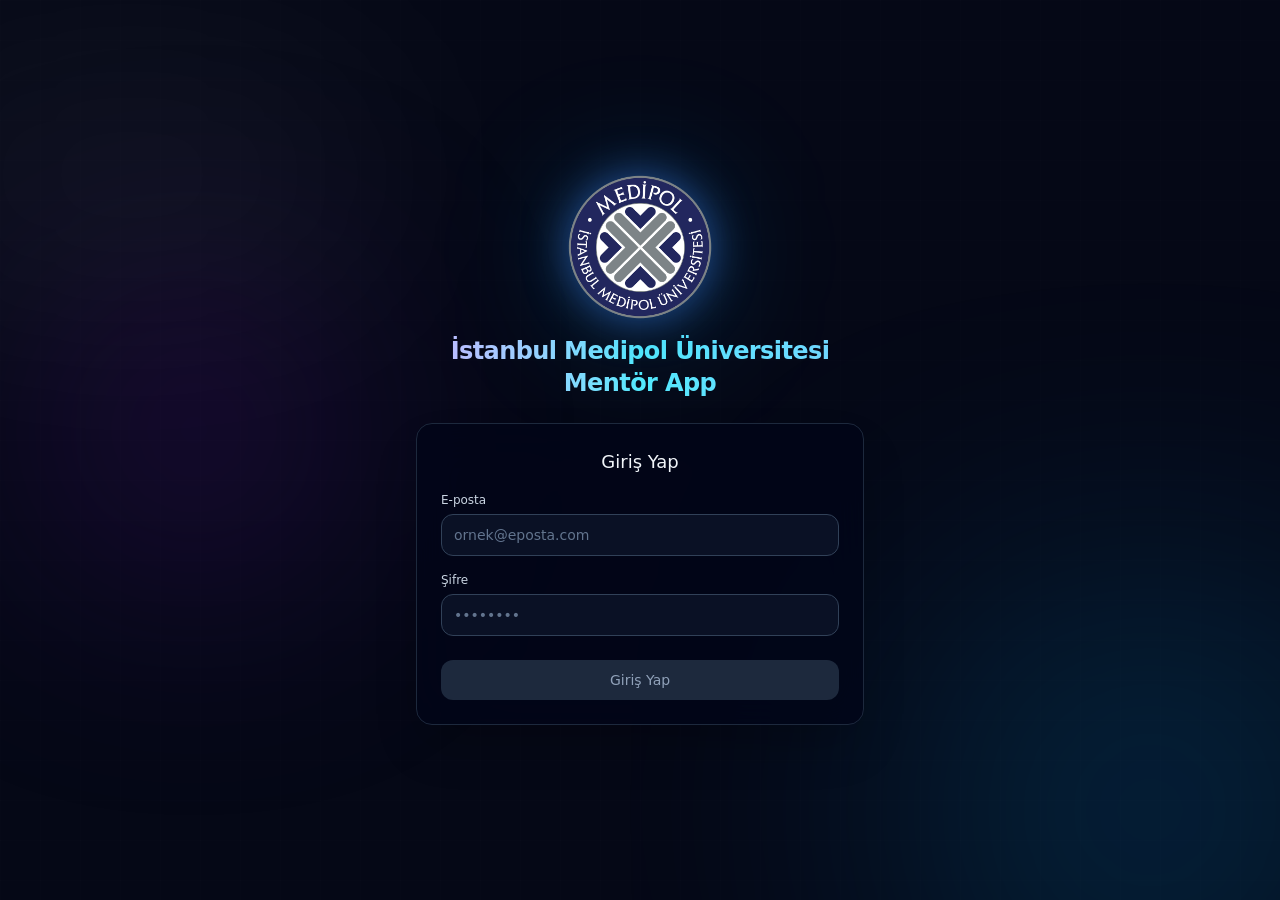
==== index.html @ 2b493436 "Updates" ====
<!doctype html>
<html lang="en">
  <head>
    <meta charset="UTF-8" />
    <link rel="icon" type="image/svg+xml" href="/vite.svg" />
    <meta name="viewport" content="width=device-width, initial-scale=1.0" />
    <title>Medipol Mentör App</title>
    <script type="module" crossorigin src="/assets/index-DeVM8zH9.js"></script>
    <link rel="stylesheet" crossorigin href="/assets/index-BW0KxDm7.css">
  </head>
  <body>
    <div id="root"></div>
  </body>
</html>
---- assets/index-BW0KxDm7.css ----
@layer properties{@supports ((-webkit-hyphens:none) and (not (margin-trim:inline))) or ((-moz-orient:inline) and (not (color:rgb(from red r g b)))){*,:before,:after,::backdrop{--tw-space-y-reverse:0;--tw-border-style:solid;--tw-gradient-position:initial;--tw-gradient-from:#0000;--tw-gradient-via:#0000;--tw-gradient-to:#0000;--tw-gradient-stops:initial;--tw-gradient-via-stops:initial;--tw-gradient-from-position:0%;--tw-gradient-via-position:50%;--tw-gradient-to-position:100%;--tw-leading:initial;--tw-font-weight:initial;--tw-tracking:initial;--tw-shadow:0 0 #0000;--tw-shadow-color:initial;--tw-shadow-alpha:100%;--tw-inset-shadow:0 0 #0000;--tw-inset-shadow-color:initial;--tw-inset-shadow-alpha:100%;--tw-ring-color:initial;--tw-ring-shadow:0 0 #0000;--tw-inset-ring-color:initial;--tw-inset-ring-shadow:0 0 #0000;--tw-ring-inset:initial;--tw-ring-offset-width:0px;--tw-ring-offset-color:#fff;--tw-ring-offset-shadow:0 0 #0000;--tw-blur:initial;--tw-brightness:initial;--tw-contrast:initial;--tw-grayscale:initial;--tw-hue-rotate:initial;--tw-invert:initial;--tw-opacity:initial;--tw-saturate:initial;--tw-sepia:initial;--tw-drop-shadow:initial;--tw-drop-shadow-color:initial;--tw-drop-shadow-alpha:100%;--tw-drop-shadow-size:initial;--tw-backdrop-blur:initial;--tw-backdrop-brightness:initial;--tw-backdrop-contrast:initial;--tw-backdrop-grayscale:initial;--tw-backdrop-hue-rotate:initial;--tw-backdrop-invert:initial;--tw-backdrop-opacity:initial;--tw-backdrop-saturate:initial;--tw-backdrop-sepia:initial;--tw-duration:initial;--tw-scale-x:1;--tw-scale-y:1;--tw-scale-z:1}}}@layer theme{:root,:host{--font-sans:ui-sans-serif,system-ui,sans-serif,"Apple Color Emoji","Segoe UI Emoji","Segoe UI Symbol","Noto Color Emoji";--font-mono:ui-monospace,SFMono-Regular,Menlo,Monaco,Consolas,"Liberation Mono","Courier New",monospace;--color-red-400:oklch(70.4% .191 22.216);--color-amber-300:oklch(87.9% .169 91.605);--color-amber-400:oklch(82.8% .189 84.429);--color-amber-500:oklch(76.9% .188 70.08);--color-amber-600:oklch(66.6% .179 58.318);--color-emerald-200:oklch(90.5% .093 164.15);--color-emerald-400:oklch(76.5% .177 163.223);--color-emerald-500:oklch(69.6% .17 162.48);--color-emerald-600:oklch(59.6% .145 163.225);--color-cyan-300:oklch(86.5% .127 207.078);--color-sky-300:oklch(82.8% .111 230.318);--color-sky-400:oklch(74.6% .16 232.661);--color-sky-500:oklch(68.5% .169 237.323);--color-sky-600:oklch(58.8% .158 241.966);--color-indigo-100:oklch(93% .034 272.788);--color-indigo-200:oklch(87% .065 274.039);--color-indigo-300:oklch(78.5% .115 274.713);--color-indigo-400:oklch(67.3% .182 276.935);--color-indigo-500:oklch(58.5% .233 277.117);--color-indigo-600:oklch(51.1% .262 276.966);--color-violet-300:oklch(81.1% .111 293.571);--color-purple-800:oklch(43.8% .218 303.724);--color-rose-200:oklch(89.2% .058 10.001);--color-rose-300:oklch(81% .117 11.638);--color-rose-500:oklch(64.5% .246 16.439);--color-slate-50:oklch(98.4% .003 247.858);--color-slate-100:oklch(96.8% .007 247.896);--color-slate-200:oklch(92.9% .013 255.508);--color-slate-300:oklch(86.9% .022 252.894);--color-slate-400:oklch(70.4% .04 256.788);--color-slate-500:oklch(55.4% .046 257.417);--color-slate-600:oklch(44.6% .043 257.281);--color-slate-700:oklch(37.2% .044 257.287);--color-slate-800:oklch(27.9% .041 260.031);--color-slate-900:oklch(20.8% .042 265.755);--color-slate-950:oklch(12.9% .042 264.695);--color-white:#fff;--spacing:.25rem;--container-md:28rem;--container-6xl:72rem;--container-7xl:80rem;--text-xs:.75rem;--text-xs--line-height:calc(1/.75);--text-sm:.875rem;--text-sm--line-height:calc(1.25/.875);--text-base:1rem;--text-base--line-height: 1.5 ;--text-lg:1.125rem;--text-lg--line-height:calc(1.75/1.125);--text-xl:1.25rem;--text-xl--line-height:calc(1.75/1.25);--text-2xl:1.5rem;--text-2xl--line-height:calc(2/1.5);--text-3xl:1.875rem;--text-3xl--line-height: 1.2 ;--font-weight-medium:500;--font-weight-semibold:600;--tracking-tight:-.025em;--leading-tight:1.25;--leading-snug:1.375;--radius-lg:.5rem;--radius-xl:.75rem;--radius-2xl:1rem;--animate-pulse:pulse 2s cubic-bezier(.4,0,.6,1)infinite;--blur-xl:24px;--blur-3xl:64px;--default-transition-duration:.15s;--default-transition-timing-function:cubic-bezier(.4,0,.2,1);--default-font-family:var(--font-sans);--default-mono-font-family:var(--font-mono)}}@layer base{*,:after,:before,::backdrop{box-sizing:border-box;border:0 solid;margin:0;padding:0}::file-selector-button{box-sizing:border-box;border:0 solid;margin:0;padding:0}html,:host{-webkit-text-size-adjust:100%;-moz-tab-size:4;-o-tab-size:4;tab-size:4;line-height:1.5;font-family:var(--default-font-family,ui-sans-serif,system-ui,sans-serif,"Apple Color Emoji","Segoe UI Emoji","Segoe UI Symbol","Noto Color Emoji");font-feature-settings:var(--default-font-feature-settings,normal);font-variation-settings:var(--default-font-variation-settings,normal);-webkit-tap-highlight-color:transparent}hr{height:0;color:inherit;border-top-width:1px}abbr:where([title]){-webkit-text-decoration:underline dotted;text-decoration:underline dotted}h1,h2,h3,h4,h5,h6{font-size:inherit;font-weight:inherit}a{color:inherit;-webkit-text-decoration:inherit;text-decoration:inherit}b,strong{font-weight:bolder}code,kbd,samp,pre{font-family:var(--default-mono-font-family,ui-monospace,SFMono-Regular,Menlo,Monaco,Consolas,"Liberation Mono","Courier New",monospace);font-feature-settings:var(--default-mono-font-feature-settings,normal);font-variation-settings:var(--default-mono-font-variation-settings,normal);font-size:1em}small{font-size:80%}sub,sup{vertical-align:baseline;font-size:75%;line-height:0;position:relative}sub{bottom:-.25em}sup{top:-.5em}table{text-indent:0;border-color:inherit;border-collapse:collapse}:-moz-focusring{outline:auto}progress{vertical-align:baseline}summary{display:list-item}ol,ul,menu{list-style:none}img,svg,video,canvas,audio,iframe,embed,object{vertical-align:middle;display:block}img,video{max-width:100%;height:auto}button,input,select,optgroup,textarea{font:inherit;font-feature-settings:inherit;font-variation-settings:inherit;letter-spacing:inherit;color:inherit;opacity:1;background-color:#0000;border-radius:0}::file-selector-button{font:inherit;font-feature-settings:inherit;font-variation-settings:inherit;letter-spacing:inherit;color:inherit;opacity:1;background-color:#0000;border-radius:0}:where(select:is([multiple],[size])) optgroup{font-weight:bolder}:where(select:is([multiple],[size])) optgroup option{padding-inline-start:20px}::file-selector-button{margin-inline-end:4px}::-moz-placeholder{opacity:1}::placeholder{opacity:1}@supports (not (-webkit-appearance:-apple-pay-button)) or (contain-intrinsic-size:1px){::-moz-placeholder{color:currentColor}::placeholder{color:currentColor}@supports (color:color-mix(in lab,red,red)){::-moz-placeholder{color:color-mix(in oklab,currentcolor 50%,transparent)}::placeholder{color:color-mix(in oklab,currentcolor 50%,transparent)}}}textarea{resize:vertical}::-webkit-search-decoration{-webkit-appearance:none}::-webkit-date-and-time-value{min-height:1lh;text-align:inherit}::-webkit-datetime-edit{display:inline-flex}::-webkit-datetime-edit-fields-wrapper{padding:0}::-webkit-datetime-edit{padding-block:0}::-webkit-datetime-edit-year-field{padding-block:0}::-webkit-datetime-edit-month-field{padding-block:0}::-webkit-datetime-edit-day-field{padding-block:0}::-webkit-datetime-edit-hour-field{padding-block:0}::-webkit-datetime-edit-minute-field{padding-block:0}::-webkit-datetime-edit-second-field{padding-block:0}::-webkit-datetime-edit-millisecond-field{padding-block:0}::-webkit-datetime-edit-meridiem-field{padding-block:0}::-webkit-calendar-picker-indicator{line-height:1}:-moz-ui-invalid{box-shadow:none}button,input:where([type=button],[type=reset],[type=submit]){-webkit-appearance:button;-moz-appearance:button;appearance:button}::file-selector-button{-webkit-appearance:button;-moz-appearance:button;appearance:button}::-webkit-inner-spin-button{height:auto}::-webkit-outer-spin-button{height:auto}[hidden]:where(:not([hidden=until-found])){display:none!important}}@layer components;@layer utilities{.pointer-events-none{pointer-events:none}.absolute{position:absolute}.relative{position:relative}.inset-0{inset:calc(var(--spacing)*0)}.inset-y-1\/3{inset-block:33.3333%}.top-\[5\%\]{top:5%}.right-\[-80px\]{right:-80px}.bottom-\[-120px\]{bottom:-120px}.left-\[-10\%\]{left:-10%}.left-\[5\%\]{left:5%}.mx-auto{margin-inline:auto}.mt-0\.5{margin-top:calc(var(--spacing)*.5)}.mt-1{margin-top:calc(var(--spacing)*1)}.mt-2{margin-top:calc(var(--spacing)*2)}.mt-3{margin-top:calc(var(--spacing)*3)}.mt-auto{margin-top:auto}.mb-1{margin-bottom:calc(var(--spacing)*1)}.mb-1\.5{margin-bottom:calc(var(--spacing)*1.5)}.mb-2{margin-bottom:calc(var(--spacing)*2)}.mb-3{margin-bottom:calc(var(--spacing)*3)}.mb-4{margin-bottom:calc(var(--spacing)*4)}.mb-5{margin-bottom:calc(var(--spacing)*5)}.mb-6{margin-bottom:calc(var(--spacing)*6)}.block{display:block}.flex{display:flex}.grid{display:grid}.hidden{display:none}.inline-flex{display:inline-flex}.h-8{height:calc(var(--spacing)*8)}.h-36{height:calc(var(--spacing)*36)}.h-80{height:calc(var(--spacing)*80)}.h-\[260px\]{height:260px}.h-\[420px\]{height:420px}.h-full{height:100%}.max-h-48{max-height:calc(var(--spacing)*48)}.max-h-64{max-height:calc(var(--spacing)*64)}.min-h-screen{min-height:100vh}.w-8{width:calc(var(--spacing)*8)}.w-64{width:calc(var(--spacing)*64)}.w-\[260px\]{width:260px}.w-\[420px\]{width:420px}.w-\[520px\]{width:520px}.w-auto{width:auto}.w-full{width:100%}.max-w-6xl{max-width:var(--container-6xl)}.max-w-7xl{max-width:var(--container-7xl)}.max-w-\[75\%\]{max-width:75%}.max-w-md{max-width:var(--container-md)}.flex-1{flex:1}.animate-pulse{animation:var(--animate-pulse)}.cursor-not-allowed{cursor:not-allowed}.cursor-pointer{cursor:pointer}.resize-none{resize:none}.flex-col{flex-direction:column}.items-center{align-items:center}.items-end{align-items:flex-end}.items-stretch{align-items:stretch}.justify-between{justify-content:space-between}.justify-center{justify-content:center}.justify-end{justify-content:flex-end}.justify-start{justify-content:flex-start}.gap-1{gap:calc(var(--spacing)*1)}.gap-2{gap:calc(var(--spacing)*2)}.gap-4{gap:calc(var(--spacing)*4)}.gap-6{gap:calc(var(--spacing)*6)}:where(.space-y-1>:not(:last-child)){--tw-space-y-reverse:0;margin-block-start:calc(calc(var(--spacing)*1)*var(--tw-space-y-reverse));margin-block-end:calc(calc(var(--spacing)*1)*calc(1 - var(--tw-space-y-reverse)))}:where(.space-y-2>:not(:last-child)){--tw-space-y-reverse:0;margin-block-start:calc(calc(var(--spacing)*2)*var(--tw-space-y-reverse));margin-block-end:calc(calc(var(--spacing)*2)*calc(1 - var(--tw-space-y-reverse)))}:where(.space-y-3>:not(:last-child)){--tw-space-y-reverse:0;margin-block-start:calc(calc(var(--spacing)*3)*var(--tw-space-y-reverse));margin-block-end:calc(calc(var(--spacing)*3)*calc(1 - var(--tw-space-y-reverse)))}:where(.space-y-4>:not(:last-child)){--tw-space-y-reverse:0;margin-block-start:calc(calc(var(--spacing)*4)*var(--tw-space-y-reverse));margin-block-end:calc(calc(var(--spacing)*4)*calc(1 - var(--tw-space-y-reverse)))}:where(.space-y-6>:not(:last-child)){--tw-space-y-reverse:0;margin-block-start:calc(calc(var(--spacing)*6)*var(--tw-space-y-reverse));margin-block-end:calc(calc(var(--spacing)*6)*calc(1 - var(--tw-space-y-reverse)))}.truncate{text-overflow:ellipsis;white-space:nowrap;overflow:hidden}.overflow-hidden{overflow:hidden}.overflow-y-auto{overflow-y:auto}.rounded-2xl{border-radius:var(--radius-2xl)}.rounded-full{border-radius:3.40282e38px}.rounded-lg{border-radius:var(--radius-lg)}.rounded-xl{border-radius:var(--radius-xl)}.rounded-br-none{border-bottom-right-radius:0}.rounded-bl-none{border-bottom-left-radius:0}.border{border-style:var(--tw-border-style);border-width:1px}.border-t{border-top-style:var(--tw-border-style);border-top-width:1px}.border-r{border-right-style:var(--tw-border-style);border-right-width:1px}.border-b{border-bottom-style:var(--tw-border-style);border-bottom-width:1px}.border-amber-500\/60{border-color:#f99c0099}@supports (color:color-mix(in lab,red,red)){.border-amber-500\/60{border-color:color-mix(in oklab,var(--color-amber-500)60%,transparent)}}.border-emerald-500\/40{border-color:#00bb7f66}@supports (color:color-mix(in lab,red,red)){.border-emerald-500\/40{border-color:color-mix(in oklab,var(--color-emerald-500)40%,transparent)}}.border-emerald-500\/60{border-color:#00bb7f99}@supports (color:color-mix(in lab,red,red)){.border-emerald-500\/60{border-color:color-mix(in oklab,var(--color-emerald-500)60%,transparent)}}.border-emerald-500\/70{border-color:#00bb7fb3}@supports (color:color-mix(in lab,red,red)){.border-emerald-500\/70{border-color:color-mix(in oklab,var(--color-emerald-500)70%,transparent)}}.border-indigo-500{border-color:var(--color-indigo-500)}.border-indigo-500\/40{border-color:#625fff66}@supports (color:color-mix(in lab,red,red)){.border-indigo-500\/40{border-color:color-mix(in oklab,var(--color-indigo-500)40%,transparent)}}.border-indigo-500\/50{border-color:#625fff80}@supports (color:color-mix(in lab,red,red)){.border-indigo-500\/50{border-color:color-mix(in oklab,var(--color-indigo-500)50%,transparent)}}.border-indigo-500\/60{border-color:#625fff99}@supports (color:color-mix(in lab,red,red)){.border-indigo-500\/60{border-color:color-mix(in oklab,var(--color-indigo-500)60%,transparent)}}.border-rose-500\/40{border-color:#ff235766}@supports (color:color-mix(in lab,red,red)){.border-rose-500\/40{border-color:color-mix(in oklab,var(--color-rose-500)40%,transparent)}}.border-rose-500\/60{border-color:#ff235799}@supports (color:color-mix(in lab,red,red)){.border-rose-500\/60{border-color:color-mix(in oklab,var(--color-rose-500)60%,transparent)}}.border-slate-700{border-color:var(--color-slate-700)}.border-slate-800{border-color:var(--color-slate-800)}.bg-\[\#0a1120\]{background-color:#0a1120}.bg-\[\#050816\]{background-color:#050816}.bg-amber-500{background-color:var(--color-amber-500)}.bg-amber-500\/10{background-color:#f99c001a}@supports (color:color-mix(in lab,red,red)){.bg-amber-500\/10{background-color:color-mix(in oklab,var(--color-amber-500)10%,transparent)}}.bg-emerald-500{background-color:var(--color-emerald-500)}.bg-emerald-500\/10{background-color:#00bb7f1a}@supports (color:color-mix(in lab,red,red)){.bg-emerald-500\/10{background-color:color-mix(in oklab,var(--color-emerald-500)10%,transparent)}}.bg-indigo-500{background-color:var(--color-indigo-500)}.bg-indigo-500\/10{background-color:#625fff1a}@supports (color:color-mix(in lab,red,red)){.bg-indigo-500\/10{background-color:color-mix(in oklab,var(--color-indigo-500)10%,transparent)}}.bg-indigo-500\/20{background-color:#625fff33}@supports (color:color-mix(in lab,red,red)){.bg-indigo-500\/20{background-color:color-mix(in oklab,var(--color-indigo-500)20%,transparent)}}.bg-purple-800\/30{background-color:#6e11b04d}@supports (color:color-mix(in lab,red,red)){.bg-purple-800\/30{background-color:color-mix(in oklab,var(--color-purple-800)30%,transparent)}}.bg-rose-500\/10{background-color:#ff23571a}@supports (color:color-mix(in lab,red,red)){.bg-rose-500\/10{background-color:color-mix(in oklab,var(--color-rose-500)10%,transparent)}}.bg-sky-400\/20{background-color:#00bcfe33}@supports (color:color-mix(in lab,red,red)){.bg-sky-400\/20{background-color:color-mix(in oklab,var(--color-sky-400)20%,transparent)}}.bg-sky-500{background-color:var(--color-sky-500)}.bg-sky-500\/25{background-color:#00a5ef40}@supports (color:color-mix(in lab,red,red)){.bg-sky-500\/25{background-color:color-mix(in oklab,var(--color-sky-500)25%,transparent)}}.bg-slate-800{background-color:var(--color-slate-800)}.bg-slate-900{background-color:var(--color-slate-900)}.bg-slate-900\/70{background-color:#0f172bb3}@supports (color:color-mix(in lab,red,red)){.bg-slate-900\/70{background-color:color-mix(in oklab,var(--color-slate-900)70%,transparent)}}.bg-slate-900\/80{background-color:#0f172bcc}@supports (color:color-mix(in lab,red,red)){.bg-slate-900\/80{background-color:color-mix(in oklab,var(--color-slate-900)80%,transparent)}}.bg-slate-950{background-color:var(--color-slate-950)}.bg-slate-950\/60{background-color:#02061899}@supports (color:color-mix(in lab,red,red)){.bg-slate-950\/60{background-color:color-mix(in oklab,var(--color-slate-950)60%,transparent)}}.bg-slate-950\/80{background-color:#020618cc}@supports (color:color-mix(in lab,red,red)){.bg-slate-950\/80{background-color:color-mix(in oklab,var(--color-slate-950)80%,transparent)}}.bg-slate-950\/90{background-color:#020618e6}@supports (color:color-mix(in lab,red,red)){.bg-slate-950\/90{background-color:color-mix(in oklab,var(--color-slate-950)90%,transparent)}}.bg-transparent{background-color:#0000}.bg-white\/5{background-color:#ffffff0d}@supports (color:color-mix(in lab,red,red)){.bg-white\/5{background-color:color-mix(in oklab,var(--color-white)5%,transparent)}}.bg-gradient-to-b{--tw-gradient-position:to bottom in oklab;background-image:linear-gradient(var(--tw-gradient-stops))}.bg-gradient-to-r{--tw-gradient-position:to right in oklab;background-image:linear-gradient(var(--tw-gradient-stops))}.bg-\[linear-gradient\(\#ffffff15_1px\,transparent_1px\)\,linear-gradient\(90deg\,\#ffffff15_1px\,transparent_1px\)\]{background-image:linear-gradient(#ffffff15 1px,#0000 1px),linear-gradient(90deg,#ffffff15 1px,#0000 1px)}.bg-\[url\(\'https\:\/\/grainy-gradients\.vercel\.app\/noise\.svg\'\)\]{background-image:url(https://grainy-gradients.vercel.app/noise.svg)}.from-slate-950\/80{--tw-gradient-from:#020618cc}@supports (color:color-mix(in lab,red,red)){.from-slate-950\/80{--tw-gradient-from:color-mix(in oklab,var(--color-slate-950)80%,transparent)}}.from-slate-950\/80{--tw-gradient-stops:var(--tw-gradient-via-stops,var(--tw-gradient-position),var(--tw-gradient-from)var(--tw-gradient-from-position),var(--tw-gradient-to)var(--tw-gradient-to-position))}.from-violet-300{--tw-gradient-from:var(--color-violet-300);--tw-gradient-stops:var(--tw-gradient-via-stops,var(--tw-gradient-position),var(--tw-gradient-from)var(--tw-gradient-from-position),var(--tw-gradient-to)var(--tw-gradient-to-position))}.via-cyan-300{--tw-gradient-via:var(--color-cyan-300);--tw-gradient-via-stops:var(--tw-gradient-position),var(--tw-gradient-from)var(--tw-gradient-from-position),var(--tw-gradient-via)var(--tw-gradient-via-position),var(--tw-gradient-to)var(--tw-gradient-to-position);--tw-gradient-stops:var(--tw-gradient-via-stops)}.via-slate-950\/90{--tw-gradient-via:#020618e6}@supports (color:color-mix(in lab,red,red)){.via-slate-950\/90{--tw-gradient-via:color-mix(in oklab,var(--color-slate-950)90%,transparent)}}.via-slate-950\/90{--tw-gradient-via-stops:var(--tw-gradient-position),var(--tw-gradient-from)var(--tw-gradient-from-position),var(--tw-gradient-via)var(--tw-gradient-via-position),var(--tw-gradient-to)var(--tw-gradient-to-position);--tw-gradient-stops:var(--tw-gradient-via-stops)}.to-sky-300{--tw-gradient-to:var(--color-sky-300);--tw-gradient-stops:var(--tw-gradient-via-stops,var(--tw-gradient-position),var(--tw-gradient-from)var(--tw-gradient-from-position),var(--tw-gradient-to)var(--tw-gradient-to-position))}.to-slate-950\/95{--tw-gradient-to:#020618f2}@supports (color:color-mix(in lab,red,red)){.to-slate-950\/95{--tw-gradient-to:color-mix(in oklab,var(--color-slate-950)95%,transparent)}}.to-slate-950\/95{--tw-gradient-stops:var(--tw-gradient-via-stops,var(--tw-gradient-position),var(--tw-gradient-from)var(--tw-gradient-from-position),var(--tw-gradient-to)var(--tw-gradient-to-position))}.bg-\[size\:40px_40px\]{background-size:40px 40px}.bg-clip-text{-webkit-background-clip:text;background-clip:text}.p-4{padding:calc(var(--spacing)*4)}.p-6{padding:calc(var(--spacing)*6)}.px-2{padding-inline:calc(var(--spacing)*2)}.px-3{padding-inline:calc(var(--spacing)*3)}.px-4{padding-inline:calc(var(--spacing)*4)}.py-0\.5{padding-block:calc(var(--spacing)*.5)}.py-1{padding-block:calc(var(--spacing)*1)}.py-1\.5{padding-block:calc(var(--spacing)*1.5)}.py-2{padding-block:calc(var(--spacing)*2)}.py-2\.5{padding-block:calc(var(--spacing)*2.5)}.py-3{padding-block:calc(var(--spacing)*3)}.py-5{padding-block:calc(var(--spacing)*5)}.py-6{padding-block:calc(var(--spacing)*6)}.pt-3{padding-top:calc(var(--spacing)*3)}.pt-5{padding-top:calc(var(--spacing)*5)}.pr-1{padding-right:calc(var(--spacing)*1)}.text-center{text-align:center}.text-right{text-align:right}.font-mono{font-family:var(--font-mono)}.text-2xl{font-size:var(--text-2xl);line-height:var(--tw-leading,var(--text-2xl--line-height))}.text-3xl{font-size:var(--text-3xl);line-height:var(--tw-leading,var(--text-3xl--line-height))}.text-base{font-size:var(--text-base);line-height:var(--tw-leading,var(--text-base--line-height))}.text-lg{font-size:var(--text-lg);line-height:var(--tw-leading,var(--text-lg--line-height))}.text-sm{font-size:var(--text-sm);line-height:var(--tw-leading,var(--text-sm--line-height))}.text-xl{font-size:var(--text-xl);line-height:var(--tw-leading,var(--text-xl--line-height))}.text-xs{font-size:var(--text-xs);line-height:var(--tw-leading,var(--text-xs--line-height))}.text-\[9px\]{font-size:9px}.text-\[10px\]{font-size:10px}.text-\[11px\]{font-size:11px}.text-\[13px\]{font-size:13px}.leading-snug{--tw-leading:var(--leading-snug);line-height:var(--leading-snug)}.leading-tight{--tw-leading:var(--leading-tight);line-height:var(--leading-tight)}.font-medium{--tw-font-weight:var(--font-weight-medium);font-weight:var(--font-weight-medium)}.font-semibold{--tw-font-weight:var(--font-weight-semibold);font-weight:var(--font-weight-semibold)}.tracking-tight{--tw-tracking:var(--tracking-tight);letter-spacing:var(--tracking-tight)}.text-amber-300{color:var(--color-amber-300)}.text-amber-400{color:var(--color-amber-400)}.text-emerald-200{color:var(--color-emerald-200)}.text-emerald-400{color:var(--color-emerald-400)}.text-indigo-100\/80{color:#e0e7ffcc}@supports (color:color-mix(in lab,red,red)){.text-indigo-100\/80{color:color-mix(in oklab,var(--color-indigo-100)80%,transparent)}}.text-indigo-200{color:var(--color-indigo-200)}.text-indigo-300{color:var(--color-indigo-300)}.text-indigo-400{color:var(--color-indigo-400)}.text-red-400{color:var(--color-red-400)}.text-rose-200{color:var(--color-rose-200)}.text-rose-300{color:var(--color-rose-300)}.text-sky-400{color:var(--color-sky-400)}.text-slate-50{color:var(--color-slate-50)}.text-slate-100{color:var(--color-slate-100)}.text-slate-200{color:var(--color-slate-200)}.text-slate-300{color:var(--color-slate-300)}.text-slate-300\/80{color:#cad5e2cc}@supports (color:color-mix(in lab,red,red)){.text-slate-300\/80{color:color-mix(in oklab,var(--color-slate-300)80%,transparent)}}.text-slate-400{color:var(--color-slate-400)}.text-slate-500{color:var(--color-slate-500)}.text-transparent{color:#0000}.text-white{color:var(--color-white)}.capitalize{text-transform:capitalize}.line-through{text-decoration-line:line-through}.opacity-80{opacity:.8}.opacity-\[0\.04\]{opacity:.04}.opacity-\[0\.08\]{opacity:.08}.shadow-2xl{--tw-shadow:0 25px 50px -12px var(--tw-shadow-color,#00000040);box-shadow:var(--tw-inset-shadow),var(--tw-inset-ring-shadow),var(--tw-ring-offset-shadow),var(--tw-ring-shadow),var(--tw-shadow)}.shadow-md{--tw-shadow:0 4px 6px -1px var(--tw-shadow-color,#0000001a),0 2px 4px -2px var(--tw-shadow-color,#0000001a);box-shadow:var(--tw-inset-shadow),var(--tw-inset-ring-shadow),var(--tw-ring-offset-shadow),var(--tw-ring-shadow),var(--tw-shadow)}.shadow-sm{--tw-shadow:0 1px 3px 0 var(--tw-shadow-color,#0000001a),0 1px 2px -1px var(--tw-shadow-color,#0000001a);box-shadow:var(--tw-inset-shadow),var(--tw-inset-ring-shadow),var(--tw-ring-offset-shadow),var(--tw-ring-shadow),var(--tw-shadow)}.shadow-indigo-500\/20{--tw-shadow-color:#625fff33}@supports (color:color-mix(in lab,red,red)){.shadow-indigo-500\/20{--tw-shadow-color:color-mix(in oklab,color-mix(in oklab,var(--color-indigo-500)20%,transparent)var(--tw-shadow-alpha),transparent)}}.shadow-sky-500\/30{--tw-shadow-color:#00a5ef4d}@supports (color:color-mix(in lab,red,red)){.shadow-sky-500\/30{--tw-shadow-color:color-mix(in oklab,color-mix(in oklab,var(--color-sky-500)30%,transparent)var(--tw-shadow-alpha),transparent)}}.shadow-slate-900\/40{--tw-shadow-color:#0f172b66}@supports (color:color-mix(in lab,red,red)){.shadow-slate-900\/40{--tw-shadow-color:color-mix(in oklab,color-mix(in oklab,var(--color-slate-900)40%,transparent)var(--tw-shadow-alpha),transparent)}}.blur-3xl{--tw-blur:blur(var(--blur-3xl));filter:var(--tw-blur,)var(--tw-brightness,)var(--tw-contrast,)var(--tw-grayscale,)var(--tw-hue-rotate,)var(--tw-invert,)var(--tw-saturate,)var(--tw-sepia,)var(--tw-drop-shadow,)}.blur-\[110px\]{--tw-blur:blur(110px);filter:var(--tw-blur,)var(--tw-brightness,)var(--tw-contrast,)var(--tw-grayscale,)var(--tw-hue-rotate,)var(--tw-invert,)var(--tw-saturate,)var(--tw-sepia,)var(--tw-drop-shadow,)}.blur-\[130px\]{--tw-blur:blur(130px);filter:var(--tw-blur,)var(--tw-brightness,)var(--tw-contrast,)var(--tw-grayscale,)var(--tw-hue-rotate,)var(--tw-invert,)var(--tw-saturate,)var(--tw-sepia,)var(--tw-drop-shadow,)}.blur-\[140px\]{--tw-blur:blur(140px);filter:var(--tw-blur,)var(--tw-brightness,)var(--tw-contrast,)var(--tw-grayscale,)var(--tw-hue-rotate,)var(--tw-invert,)var(--tw-saturate,)var(--tw-sepia,)var(--tw-drop-shadow,)}.drop-shadow-\[0_0_22px_rgba\(59\,130\,246\,0\.55\)\]{--tw-drop-shadow-size:drop-shadow(0 0 22px var(--tw-drop-shadow-color,#3b82f68c));--tw-drop-shadow:var(--tw-drop-shadow-size);filter:var(--tw-blur,)var(--tw-brightness,)var(--tw-contrast,)var(--tw-grayscale,)var(--tw-hue-rotate,)var(--tw-invert,)var(--tw-saturate,)var(--tw-sepia,)var(--tw-drop-shadow,)}.backdrop-blur{--tw-backdrop-blur:blur(8px);-webkit-backdrop-filter:var(--tw-backdrop-blur,)var(--tw-backdrop-brightness,)var(--tw-backdrop-contrast,)var(--tw-backdrop-grayscale,)var(--tw-backdrop-hue-rotate,)var(--tw-backdrop-invert,)var(--tw-backdrop-opacity,)var(--tw-backdrop-saturate,)var(--tw-backdrop-sepia,);backdrop-filter:var(--tw-backdrop-blur,)var(--tw-backdrop-brightness,)var(--tw-backdrop-contrast,)var(--tw-backdrop-grayscale,)var(--tw-backdrop-hue-rotate,)var(--tw-backdrop-invert,)var(--tw-backdrop-opacity,)var(--tw-backdrop-saturate,)var(--tw-backdrop-sepia,)}.backdrop-blur-xl{--tw-backdrop-blur:blur(var(--blur-xl));-webkit-backdrop-filter:var(--tw-backdrop-blur,)var(--tw-backdrop-brightness,)var(--tw-backdrop-contrast,)var(--tw-backdrop-grayscale,)var(--tw-backdrop-hue-rotate,)var(--tw-backdrop-invert,)var(--tw-backdrop-opacity,)var(--tw-backdrop-saturate,)var(--tw-backdrop-sepia,);backdrop-filter:var(--tw-backdrop-blur,)var(--tw-backdrop-brightness,)var(--tw-backdrop-contrast,)var(--tw-backdrop-grayscale,)var(--tw-backdrop-hue-rotate,)var(--tw-backdrop-invert,)var(--tw-backdrop-opacity,)var(--tw-backdrop-saturate,)var(--tw-backdrop-sepia,)}.transition{transition-property:color,background-color,border-color,outline-color,text-decoration-color,fill,stroke,--tw-gradient-from,--tw-gradient-via,--tw-gradient-to,opacity,box-shadow,transform,translate,scale,rotate,filter,backdrop-filter,display,content-visibility,overlay,pointer-events;transition-timing-function:var(--tw-ease,var(--default-transition-timing-function));transition-duration:var(--tw-duration,var(--default-transition-duration))}.transition-all{transition-property:all;transition-timing-function:var(--tw-ease,var(--default-transition-timing-function));transition-duration:var(--tw-duration,var(--default-transition-duration))}.transition-colors{transition-property:color,background-color,border-color,outline-color,text-decoration-color,fill,stroke,--tw-gradient-from,--tw-gradient-via,--tw-gradient-to;transition-timing-function:var(--tw-ease,var(--default-transition-timing-function));transition-duration:var(--tw-duration,var(--default-transition-duration))}.transition-transform{transition-property:transform,translate,scale,rotate;transition-timing-function:var(--tw-ease,var(--default-transition-timing-function));transition-duration:var(--tw-duration,var(--default-transition-duration))}.duration-200{--tw-duration:.2s;transition-duration:.2s}.duration-300{--tw-duration:.3s;transition-duration:.3s}.duration-500{--tw-duration:.5s;transition-duration:.5s}.placeholder\:text-slate-500::-moz-placeholder{color:var(--color-slate-500)}.placeholder\:text-slate-500::placeholder{color:var(--color-slate-500)}.focus-within\:border-indigo-500:focus-within{border-color:var(--color-indigo-500)}.focus-within\:ring-1:focus-within{--tw-ring-shadow:var(--tw-ring-inset,)0 0 0 calc(1px + var(--tw-ring-offset-width))var(--tw-ring-color,currentcolor);box-shadow:var(--tw-inset-shadow),var(--tw-inset-ring-shadow),var(--tw-ring-offset-shadow),var(--tw-ring-shadow),var(--tw-shadow)}.focus-within\:ring-indigo-500\/60:focus-within{--tw-ring-color:#625fff99}@supports (color:color-mix(in lab,red,red)){.focus-within\:ring-indigo-500\/60:focus-within{--tw-ring-color:color-mix(in oklab,var(--color-indigo-500)60%,transparent)}}@media(hover:hover){.hover\:scale-105:hover{--tw-scale-x:105%;--tw-scale-y:105%;--tw-scale-z:105%;scale:var(--tw-scale-x)var(--tw-scale-y)}.hover\:scale-\[1\.02\]:hover{scale:1.02}.hover\:border-slate-600:hover{border-color:var(--color-slate-600)}.hover\:bg-amber-600:hover{background-color:var(--color-amber-600)}.hover\:bg-emerald-500\/20:hover{background-color:#00bb7f33}@supports (color:color-mix(in lab,red,red)){.hover\:bg-emerald-500\/20:hover{background-color:color-mix(in oklab,var(--color-emerald-500)20%,transparent)}}.hover\:bg-emerald-600:hover{background-color:var(--color-emerald-600)}.hover\:bg-indigo-500\/10:hover{background-color:#625fff1a}@supports (color:color-mix(in lab,red,red)){.hover\:bg-indigo-500\/10:hover{background-color:color-mix(in oklab,var(--color-indigo-500)10%,transparent)}}.hover\:bg-indigo-600:hover{background-color:var(--color-indigo-600)}.hover\:bg-rose-500\/10:hover{background-color:#ff23571a}@supports (color:color-mix(in lab,red,red)){.hover\:bg-rose-500\/10:hover{background-color:color-mix(in oklab,var(--color-rose-500)10%,transparent)}}.hover\:bg-rose-500\/20:hover{background-color:#ff235733}@supports (color:color-mix(in lab,red,red)){.hover\:bg-rose-500\/20:hover{background-color:color-mix(in oklab,var(--color-rose-500)20%,transparent)}}.hover\:bg-sky-600:hover{background-color:var(--color-sky-600)}.hover\:bg-slate-800:hover{background-color:var(--color-slate-800)}}.focus\:border-sky-400:focus{border-color:var(--color-sky-400)}.focus\:ring-2:focus{--tw-ring-shadow:var(--tw-ring-inset,)0 0 0 calc(2px + var(--tw-ring-offset-width))var(--tw-ring-color,currentcolor);box-shadow:var(--tw-inset-shadow),var(--tw-inset-ring-shadow),var(--tw-ring-offset-shadow),var(--tw-ring-shadow),var(--tw-shadow)}.focus\:ring-sky-400:focus{--tw-ring-color:var(--color-sky-400)}.focus\:outline-none:focus{--tw-outline-style:none;outline-style:none}.disabled\:cursor-not-allowed:disabled{cursor:not-allowed}.disabled\:bg-slate-700:disabled{background-color:var(--color-slate-700)}.disabled\:bg-slate-800:disabled{background-color:var(--color-slate-800)}.disabled\:text-slate-400:disabled{color:var(--color-slate-400)}.disabled\:opacity-60:disabled{opacity:.6}.disabled\:shadow-none:disabled{--tw-shadow:0 0 #0000;box-shadow:var(--tw-inset-shadow),var(--tw-inset-ring-shadow),var(--tw-ring-offset-shadow),var(--tw-ring-shadow),var(--tw-shadow)}@media(min-width:40rem){.sm\:w-auto{width:auto}.sm\:grid-cols-3{grid-template-columns:repeat(3,minmax(0,1fr))}.sm\:flex-row{flex-direction:row}.sm\:items-center{align-items:center}}@media(min-width:48rem){.md\:flex{display:flex}.md\:hidden{display:none}.md\:h-96{height:calc(var(--spacing)*96)}.md\:grid-cols-3{grid-template-columns:repeat(3,minmax(0,1fr))}.md\:flex-col{flex-direction:column}}@media(min-width:64rem){.lg\:col-span-1{grid-column:span 1/span 1}.lg\:col-span-2{grid-column:span 2/span 2}.lg\:grid-cols-2{grid-template-columns:repeat(2,minmax(0,1fr))}.lg\:grid-cols-3{grid-template-columns:repeat(3,minmax(0,1fr))}}}@keyframes float-blue{0%{transform:translate(0)}50%{transform:translate(35px,-20px)}to{transform:translate(0)}}@keyframes float-white{0%{transform:translate(-50%)scale(1)}50%{transform:translate(calc(-50% - 25px),25px)scale(1.05)}to{transform:translate(-50%)scale(1)}}.bg-float-blue{animation:12s ease-in-out infinite float-blue}.bg-float-white{animation:16s ease-in-out infinite float-white}@property --tw-space-y-reverse{syntax:"*";inherits:false;initial-value:0}@property --tw-border-style{syntax:"*";inherits:false;initial-value:solid}@property --tw-gradient-position{syntax:"*";inherits:false}@property --tw-gradient-from{syntax:"<color>";inherits:false;initial-value:#0000}@property --tw-gradient-via{syntax:"<color>";inherits:false;initial-value:#0000}@property --tw-gradient-to{syntax:"<color>";inherits:false;initial-value:#0000}@property --tw-gradient-stops{syntax:"*";inherits:false}@property --tw-gradient-via-stops{syntax:"*";inherits:false}@property --tw-gradient-from-position{syntax:"<length-percentage>";inherits:false;initial-value:0%}@property --tw-gradient-via-position{syntax:"<length-percentage>";inherits:false;initial-value:50%}@property --tw-gradient-to-position{syntax:"<length-percentage>";inherits:false;initial-value:100%}@property --tw-leading{syntax:"*";inherits:false}@property --tw-font-weight{syntax:"*";inherits:false}@property --tw-tracking{syntax:"*";inherits:false}@property --tw-shadow{syntax:"*";inherits:false;initial-value:0 0 #0000}@property --tw-shadow-color{syntax:"*";inherits:false}@property --tw-shadow-alpha{syntax:"<percentage>";inherits:false;initial-value:100%}@property --tw-inset-shadow{syntax:"*";inherits:false;initial-value:0 0 #0000}@property --tw-inset-shadow-color{syntax:"*";inherits:false}@property --tw-inset-shadow-alpha{syntax:"<percentage>";inherits:false;initial-value:100%}@property --tw-ring-color{syntax:"*";inherits:false}@property --tw-ring-shadow{syntax:"*";inherits:false;initial-value:0 0 #0000}@property --tw-inset-ring-color{syntax:"*";inherits:false}@property --tw-inset-ring-shadow{syntax:"*";inherits:false;initial-value:0 0 #0000}@property --tw-ring-inset{syntax:"*";inherits:false}@property --tw-ring-offset-width{syntax:"<length>";inherits:false;initial-value:0}@property --tw-ring-offset-color{syntax:"*";inherits:false;initial-value:#fff}@property --tw-ring-offset-shadow{syntax:"*";inherits:false;initial-value:0 0 #0000}@property --tw-blur{syntax:"*";inherits:false}@property --tw-brightness{syntax:"*";inherits:false}@property --tw-contrast{syntax:"*";inherits:false}@property --tw-grayscale{syntax:"*";inherits:false}@property --tw-hue-rotate{syntax:"*";inherits:false}@property --tw-invert{syntax:"*";inherits:false}@property --tw-opacity{syntax:"*";inherits:false}@property --tw-saturate{syntax:"*";inherits:false}@property --tw-sepia{syntax:"*";inherits:false}@property --tw-drop-shadow{syntax:"*";inherits:false}@property --tw-drop-shadow-color{syntax:"*";inherits:false}@property --tw-drop-shadow-alpha{syntax:"<percentage>";inherits:false;initial-value:100%}@property --tw-drop-shadow-size{syntax:"*";inherits:false}@property --tw-backdrop-blur{syntax:"*";inherits:false}@property --tw-backdrop-brightness{syntax:"*";inherits:false}@property --tw-backdrop-contrast{syntax:"*";inherits:false}@property --tw-backdrop-grayscale{syntax:"*";inherits:false}@property --tw-backdrop-hue-rotate{syntax:"*";inherits:false}@property --tw-backdrop-invert{syntax:"*";inherits:false}@property --tw-backdrop-opacity{syntax:"*";inherits:false}@property --tw-backdrop-saturate{syntax:"*";inherits:false}@property --tw-backdrop-sepia{syntax:"*";inherits:false}@property --tw-duration{syntax:"*";inherits:false}@property --tw-scale-x{syntax:"*";inherits:false;initial-value:1}@property --tw-scale-y{syntax:"*";inherits:false;initial-value:1}@property --tw-scale-z{syntax:"*";inherits:false;initial-value:1}@keyframes pulse{50%{opacity:.5}}
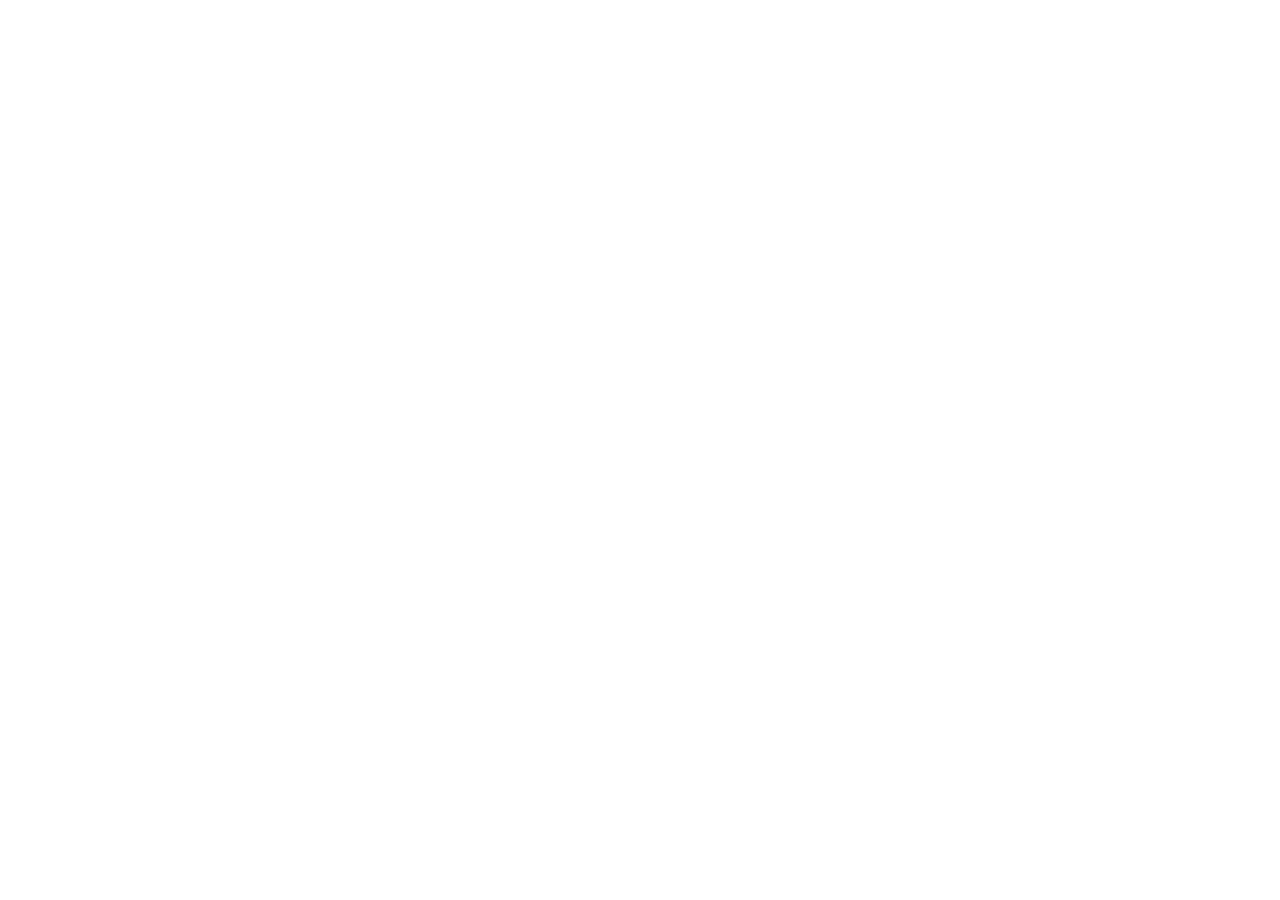
==== commit 52023d28: "Updates" ====
--- a/index.html
+++ b/index.html
@@ -5,8 +5,8 @@
     <link rel="icon" type="image/svg+xml" href="/vite.svg" />
     <meta name="viewport" content="width=device-width, initial-scale=1.0" />
     <title>Medipol Mentör App</title>
-    <script type="module" crossorigin src="/assets/index-DeVM8zH9.js"></script>
-    <link rel="stylesheet" crossorigin href="/assets/index-BW0KxDm7.css">
+    <script type="module" crossorigin src="/MentorApp/assets/index-DW15CzCq.js"></script>
+    <link rel="stylesheet" crossorigin href="/MentorApp/assets/index-BW0KxDm7.css">
   </head>
   <body>
     <div id="root"></div>
